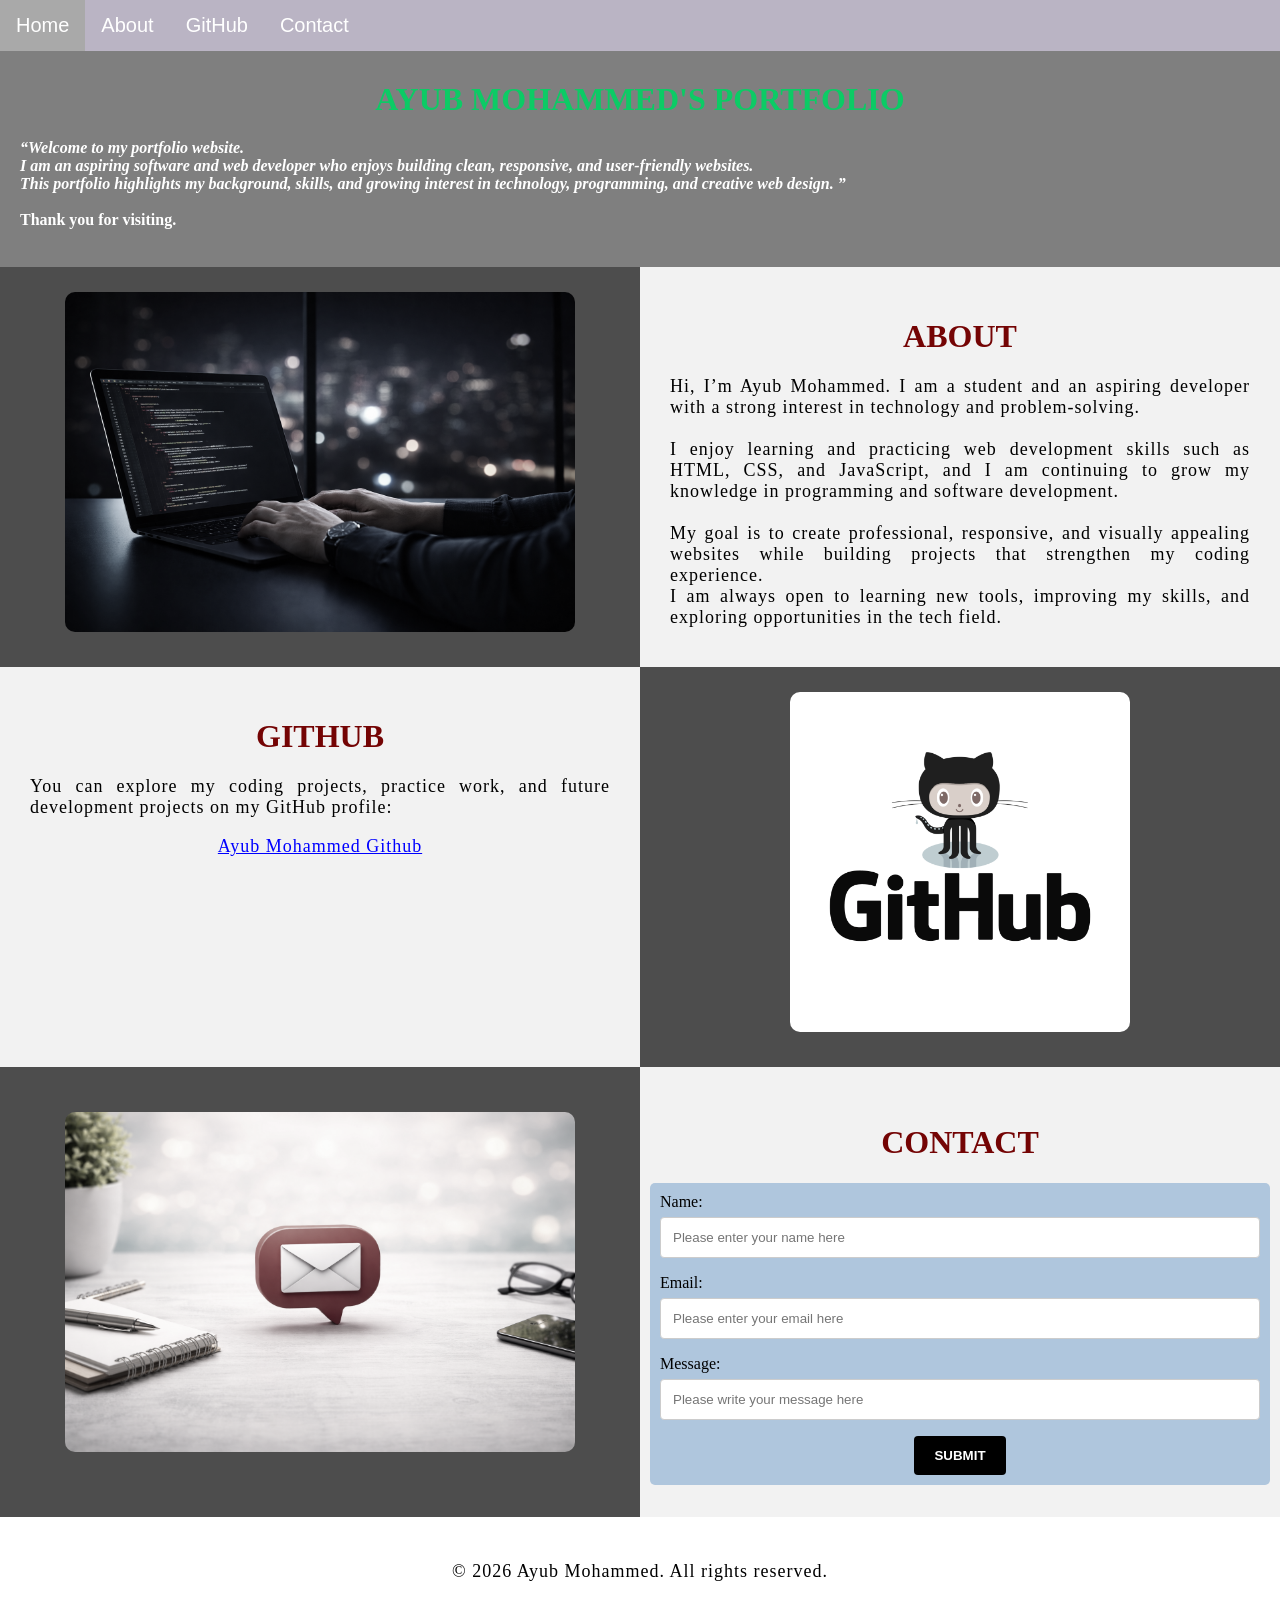
==== Student_Portfolio/index.html @ f9e526b7 "Final Assignment" ====
<!DOCTYPE html>
<html>
<!--Head-->

<head>
    <meta charset="UTF-8">
    <meta name="viewport" content="width=device-width" />
    <title>Ayub Mohammed</title>
    <link rel="stylesheet" type="text/css" href="stylesheet/portfolio.css">
</head>

<!--Body-->

<body class="Background">

    <!--Navbar-->
    <div class="Navbar">
        <a class="active" href="#Home">Home</a>
        <a href="#About">About</a>
        <a href="#GitHub">GitHub</a>
        <a href="#Contact">Contact</a>
    </div>

    <!--Breaks inserted to add space between navbar and the first heading-->
    <br>
    <br>

    <!--Background video-->
    <div id="Home">
        <video autoplay muted loop id="Typing_Video">
            <source src="images/video/Typing.mp4" type="video/mp4">
            <!--Display message if video fails to run-->
            Your browser does not support HTML5 video.
        </video>
    </div>

    <!--Video text-->
    <div class="Video_Text">
        <h1 class="white-text">Ayub Mohammed's Portfolio</h1>
        <strong>
            <p class="center"></p>

            <q>Welcome to my portfolio website.
                <br>I am an aspiring software and web developer who enjoys building clean, responsive, and user-friendly
                websites.
                <br>This portfolio highlights my background, skills, and growing interest in technology, programming,
                and creative web design.
            </q>
            <br> <br> Thank you for visiting.
            </p>
        </strong>
    </div>

    <!--About section-->
    <div class="Row" id="About">
        <!--Left column-->
        <div class="Column_2">
            <img src="images/soft_developer.png" alt="Replace with your own image and description">
        </div>
        <!--Right column-->
        <div class="Column_1">
            <h1>About</h1>
            <p>
                Hi, I’m Ayub Mohammed. I am a student and an aspiring developer with a strong interest in technology and
                problem-solving.
                <br>
                <br>I enjoy learning and practicing web development skills such as HTML, CSS, and JavaScript, and I am
                continuing to grow my knowledge in programming and software development.
                <br>
                <br>My goal is to create professional, responsive, and visually appealing websites while building
                projects that strengthen my coding experience.
                <br>
                I am always open to learning new tools, improving my skills, and exploring opportunities in the tech
                field.

            </p>
        </div>
    </div>

    <!--GitHub section-->
    <div class="Row" id="GitHub">
        <!--Left column-->
        <div class="Column_1">
            <h1>GitHub</h1>
            <p>
                You can explore my coding projects, practice work, and future development projects on my GitHub profile:
                <br>
            <p class="center"><a href="https://github.com/ayubmd09" target="_blank">Ayub Mohammed Github</a>
            </p>
            </p>
        </div>
        <!--Right column-->
        <div class="Column_2">
            <a href="https://github.com/the-tech-academy" target="_blank"><img src="images/GitHub.png"
                    alt="GitHub Logo"></a>
        </div>
    </div>

    <!--Contact section-->
    <div class="Row" id="Contact">
        <!--Contact image, left column-->
        <div class="Column_2 Column_tall">
            <img src="images/contact_image.png" alt="Contact_Image">
        </div>
        <!--Contact form, right column-->
        <div class="Column_1 Column_tall">
            <h1>Contact</h1>
            <!--This specifies where and how to send the form data; we are leaving it blank-->
            <form action="" method="POST">
                <!-- Here we are utilizing a 3rd party service to submit the contact form data, insert your formspree endpoint in the action attribute -->
                <label>Name:</label>
                <input type="text" placeholder="Please enter your name here">
                <label>Email:</label>
                <input type="text" id="Email" name="Email" placeholder="Please enter your email here">
                <label>Message:</label>
                <input type="text" id="Message" name="Message" placeholder="Please write your message here">
                <input type="submit" value="SUBMIT">
            </form>
        </div>
    </div>

    <!--Footer section-->
    <footer>
        <p>
        <p class="center">&copy 2026 Ayub Mohammed. All rights reserved.
            <br>
        </p>
    </footer>
</body>

</html>
---- Student_Portfolio/stylesheet/portfolio.css ----
/***** GENERAL STYLING *****/
/* Body */
body {
    margin: 0%
        /* This ensures our site displays all the way to the edge of the browser screen */
}

/* Heading 1 elements */
h1 {
    text-transform: uppercase;
    /* Capitalizing all h1 headings */
    font-family: "Bold Sans-Serifs", Optima;
    /* Sets the font family of all h1 headings */
    text-align: center;
    /* Centering all h1 elements */
    margin-top: 2%;
    /* Adds a small margin above h1 elements */
    color: #740404;
}

/* Heading 1 element hover effect */
h1:hover {
    filter: grayscale(20%);
    /*Adds a slightly gray filter to the h1 headings when hovered over */
    transform: scale(1.5);
    /* When the h1 elements are hovered over they increase in size by 1.1 */
    transition: transform 1s;
    /* This causes the transformation to last 1 second */
}

/* Styling for portfolio title text */
.white-text {
    color: #0ccb65;
    /* This is used to change the color of the portfolio title text */
}

/* Paragraph elements */
p {
    font-family: sans-serif Bold;
    text-align: justify;
    /* Justify text within paragraph elements */
    letter-spacing: 1px;
    /* This expands the text slightly */
    font-size: 18px;
    padding-left: 20px;
    /* Adds padding to the left of the paragraph element */
    padding-right: 20px;
    /* Adds padding to the right of the paragraph element */
}

/* Paragraph element hover effect */
p:hover {
    transition: transform 1s;
    /* This makes the transform effect last 1 second */
    transform: scale(1.01);
    /* This makes the paragraphs increase slightly in size when hovered over */
}

/* Center class - this applies to all elements with the class "center" */
.center {
    text-align: center;
    /* This center aligns the text */
}

/* Center class hover effect - This only affects the quote, github link, and footer */
.center:hover {
    transition: transform 3s;
    /* This makes the transform effect last 2 seconds */
    transform: scale(1.1);
    /* This makes the elements with class "center" increase in size by 1.1 when hovered over */
}

/* Anchor elements */
a {
    color: blue;
    /* This ensures all links are blue */
}

/* Quotation elements */
q {
    font-style: italic;
    /* This makes the quote italicized */
}

/* Image elements */
img {
    filter: grayscale(75%);
    /* This rids our pictures of 75% of their color */
    border-radius: 10px;
    /* Gives all images slightly rounded corners */
    max-width: 100%;
    /* Ensures all images stay within the width of their container */
    height: 340px;
    /* Sets the height of all images */
    display: block;
    /* By specifying block display we can ensure our images are able to be centered */
    margin-left: auto;
    /* In combination with "margin-right: auto" this centers all images */
    margin-right: auto;
}

/* Image element hover effects */
img:hover {
    filter: grayscale(5%);
    /* Brings back most of the image's color when hovered over */
    transition: transform 2s;
    /* Transition lasts 1 second */
    transform: scale(1.1);
    /* Image is increased slightly when hovered over */
}

/* The @media rule is used in media queries to apply different styles for different media/types of devices */
/* On screens 576px and smaller the images will be 100px tall and centered vertically in the column */
@media screen and (max-width: 576px) {
    img {
        height: 100px;
        margin-top: 150px;
    }
}

/* Styling for footer element */
footer {
    padding: 2%;
    /* This gives the footer padding that is equal to 2% of the width of the element's area */
    background-color: white;
}

/***** END OF GENERAL STYLING *****/

/***** NAVBAR STYLING *****/
.Navbar {
    overflow: hidden;
    /* This ensures that any content that overflows beyond the boundary of our nav bar is not displayed */
    background-color: rgb(186, 180, 196);
    /* This colors the navbar black */
    position: fixed;
    /* This keeps the navbar at the top of the screen as we scroll */
    top: 0;
    /* This ensures no space is displayed above the navbar */
    width: 100%;
    /* This makes the navbar span the entire width of the page */
    z-index: 1;
    /* This ensures other elements don't display over the navbar */
    -webkit-animation: moveNav 5s;
    /* This applies the moveNav animation below for Safari 4.0 - 8.0 */
    animation: moveNav 5s;
    /* This applies the moveNav animation for all other browsers */
}

/* moveNav animation effect for moving the nav bar in from the left of the screen */
@keyframes moveNav {
    from {
        left: -100vw;
    }

    /* The navbar is starting off screen to the left */
    to {
        left: 0vw;
    }

    /* This moves the navbar into place on the screen */
}

/* Navbar links */
.Navbar a {
    float: left;
    /* This specifies that the text floats on the left on the navbar */
    display: block;
    /* This ensures that other text will be displayed on the same line or row, instead of a new line */
    color: rgb(255, 255, 255);
    /* This is the font color for text on our navbar */
    padding: 14px 16px;
    /* This adds padding around our text */
    text-decoration: none;
    /* This gets rid of the underlines under the text on our navbar */
    font-family: sans-serif, Helvetica;
    /* This specifies the font family for text on our navbar */
    font-size: 20px;
    /* This specifies the font size for text on our navbar */
    text-align: center;
    /* This centers the text within its container */
    position: relative;
    /* This sets the text relative to its normal positioning, allowing us to use the animation below */
    -webkit-animation: moveNavText 5.75s;
    /* Animation for Safari 4.0 - 8.0 */
    animation: moveNavText 5.75s;
    /* Applies the moveNavText animation for 5.75s */
}

/* moveNavText animation effect for moving the navbar text from above the view to the navbar */
@keyframes moveNavText {
    from {
        top: -100vw;
    }

    /* This sets the navbar text 100% above the viewport */
    to {
        top: 0vw;
    }

    /* This lowers the navbar text onto the navbar */
}

/* Screens 576px and smaller will display navbar links equally distributed */
@media screen and (max-width: 576px) {
    .Navbar a {
        width: 25%;
        /* This makes each link take up 1/4 of the navbar */
        font-size: 12px;
    }
}

/* Navbar hover effects */
.Navbar a:hover {
    background-color: #f4f4f4;
    /* Defines the background color that will display when you hover over the link */
    color: black;
    /* This defines the font color that will display when navbar a elements are hovered over */
    font-weight: bold;
    /* This makes the text on the navbar bold when hovered over */
}

/* Navbar home button */
.Navbar a.active {
    /* This targets the a element on the navbar with the "active" class */
    background-color: darkgray;
}

/***** END OF NAVBAR STYLING *****/

/***** VIDEO STYLING *****/
/* Formatting for background video */
#Typing_Video {
    position: fixed;
    /* This fixes the video to the page */
    right: 0;
    /* This ensures there is no space between the edge of the video and the edge of the page */
    bottom: 0;
    /* This ensures no space between the bottom of the video and the bottom of the page */
    min-width: 100%;
    /* This ensures the video is displayed across the full width of the page */
    z-index: -1;
    /* This places the video behind the other elements on the page */
}

/* Screens that are 576px and smaller will not display the background video */
@media screen and (max-width: 576px) {
    #Typing_Video {
        display: none;
    }
}

/* Texts over the video */
.Video_Text {
    background: rgba(0, 0, 0, 0.5);
    /* This provides a semi-transparent background for the text to sit over */
    color: white;
    /* Makes the font color white */
    width: 100%;
    /* Ensures the video-text container fills the width of the video */
    padding: 20px;
    /* This adds padding around the video-text container so that the background goes slightly beyond the text */
    position: relative;
    /* This sets the text relative to its normal positioning, allowing us to use the animation below */
    -webkit-animation: moveVideoText 5.75s;
    animation: moveVideoText 5.75s;
}

/* This animation effect causes the overlay video text to move up from the bottom of the page upon page load */
@keyframes moveVideoText {
    from {
        top: -100vw;
    }

    /* This sets the position of the video text to above the viewport */
    to {
        top: 0vw;
    }

    /* This moves the video text to the normal positioning on the viewport */
}

/***** END OF VIDEO STYLING *****/

/***** TABLE STYLING -  this section covers the styling of the columns and rows within the table *****/
* {
    /* The asterisk is a universal selector that applies this effect to all elements on the page */
    box-sizing: border-box;
    /* This creates a box with a border within which we will place most of our text */
}

.Column_1 {
    float: left;
    width: 50%;
    /* This ensures the column takes up half of the page width */
    padding: 10px;
    padding-top: 3%;
    /* This ensures there is space between the top of the column and our headings */
    height: 400px;
    /* This sets the height of the column to 400px -  this may need to be adjusted depending on the text you enter */
    background-color: #f2f2f2;
    /* Sets the background color of the columns with class Column_1 */
}

/* Screens 576px and smaller will display a scroll bar if the text overflows the column height */
@media screen and (max-width: 576px) {
    .Column_1 {
        overflow: auto;
    }
}

.Column_2 {
    float: left;
    width: 50%;
    padding: 10px;
    padding-top: 1.9%;
    height: 400px;
    background-color: #4d4d4d;
}

/* This class is applied to the columns in the final row, overriding the height and padding to provide more room for the contact form  while keeping the rest of the formatting from Column_1 or Column_2 */
.Column_tall {
    padding-top: 3.5%;
    height: 450px;
}

/* This inserts something after the content of selected elements (in this case the elements with class "Row") */
.Row:after {
    content: "";
    /* By leaving this blank, we are allowing the footer (covered lower down) to be displayed - removing it makes the footer overwrite a column */
    display: table;
    /* The display property specifies the type of display behavior; the table value tells the browser to treat the element as a table */
    clear: both;
    /* This clears any other elements from floating on the left or the right of an element */
}

/***** END OF TABLE STYLING *****/

/***** CONTACT FORM STYLING *****/
/* input[type=text] targets all text input sections of the contact form */
input[type=text] {
    width: 100%;
    /* Each input box covers the full width of the container */
    padding: 12px;
    /* Adds padding within the text box */
    border: 1px solid #ccc;
    /* Setting a solid border and its color */
    border-radius: 4px;
    /* Slightly rounds the corners of the text box border */
    box-sizing: border-box;
    /* This creates a box with a border around the contact form input boxes */
    margin-top: 6px;
    /* Adds a margin to the top of the text box */
    margin-bottom: 16px;
    /* Adds a margin to the bottom of the text box */
    resize: vertical;
    /* This allows the user to resize the text boxes vertically */
    font-family: Arial, Helvetica, sans-serif Bold;
}

/* Hover effects for input boxes */
input[type=text]:hover {
    box-shadow: 0 0 5px #00004d inset;
    /* This creates a blue shadow in the text box when hovered over by the user */
}

/* Submit button */
input[type=submit] {
    background-color: black;
    /* Sets the background color of the submit button to black */
    color: white;
    /* Sets the font color of the Submit button to white */
    font-weight: bold;
    /* Makes the font of the submit button bold */
    padding: 12px 20px;
    /* Adds padding to the submit button */
    border: none;
    /* Removes the border from the submit button */
    border-radius: 4px;
    /* Gives the submit button the same rounded corners as the text boxes */
    cursor: pointer;
    /* Changes the cursor to pointer when over the submit button */
    display: block;
    /* Allows the submit button to be centered */
    margin-left: auto;
    /* In combination with "margin-right: auto" this will center the submit button */
    margin-right: auto;
    font-family: Arial, Helvetica, sans-serif Bold;
}

/* Hover effect for submit button */
input[type=submit]:hover {
    background-color: white;
    /* Turns the background of the submit button white when the user hovers over it */
    color: black;
    /* Turns the font black when hovered over */
    transform: scale(1.2);
    /* Makes the button increase 1.5 times in size */
    transition: transform 1.5s;
    /* Makes the transform effect last 1.5 seconds */
}

/* Form element */
form {
    border-radius: 5px;
    /* Rounds the corners of the contact form */
    background-color: #afc6dd;
    padding: 10px;
    /* Adds padding to the contact form */
    font-family: "Trebuchet MS", Optima;
}

/***** END OF CONTACT FORM STYLING *****/
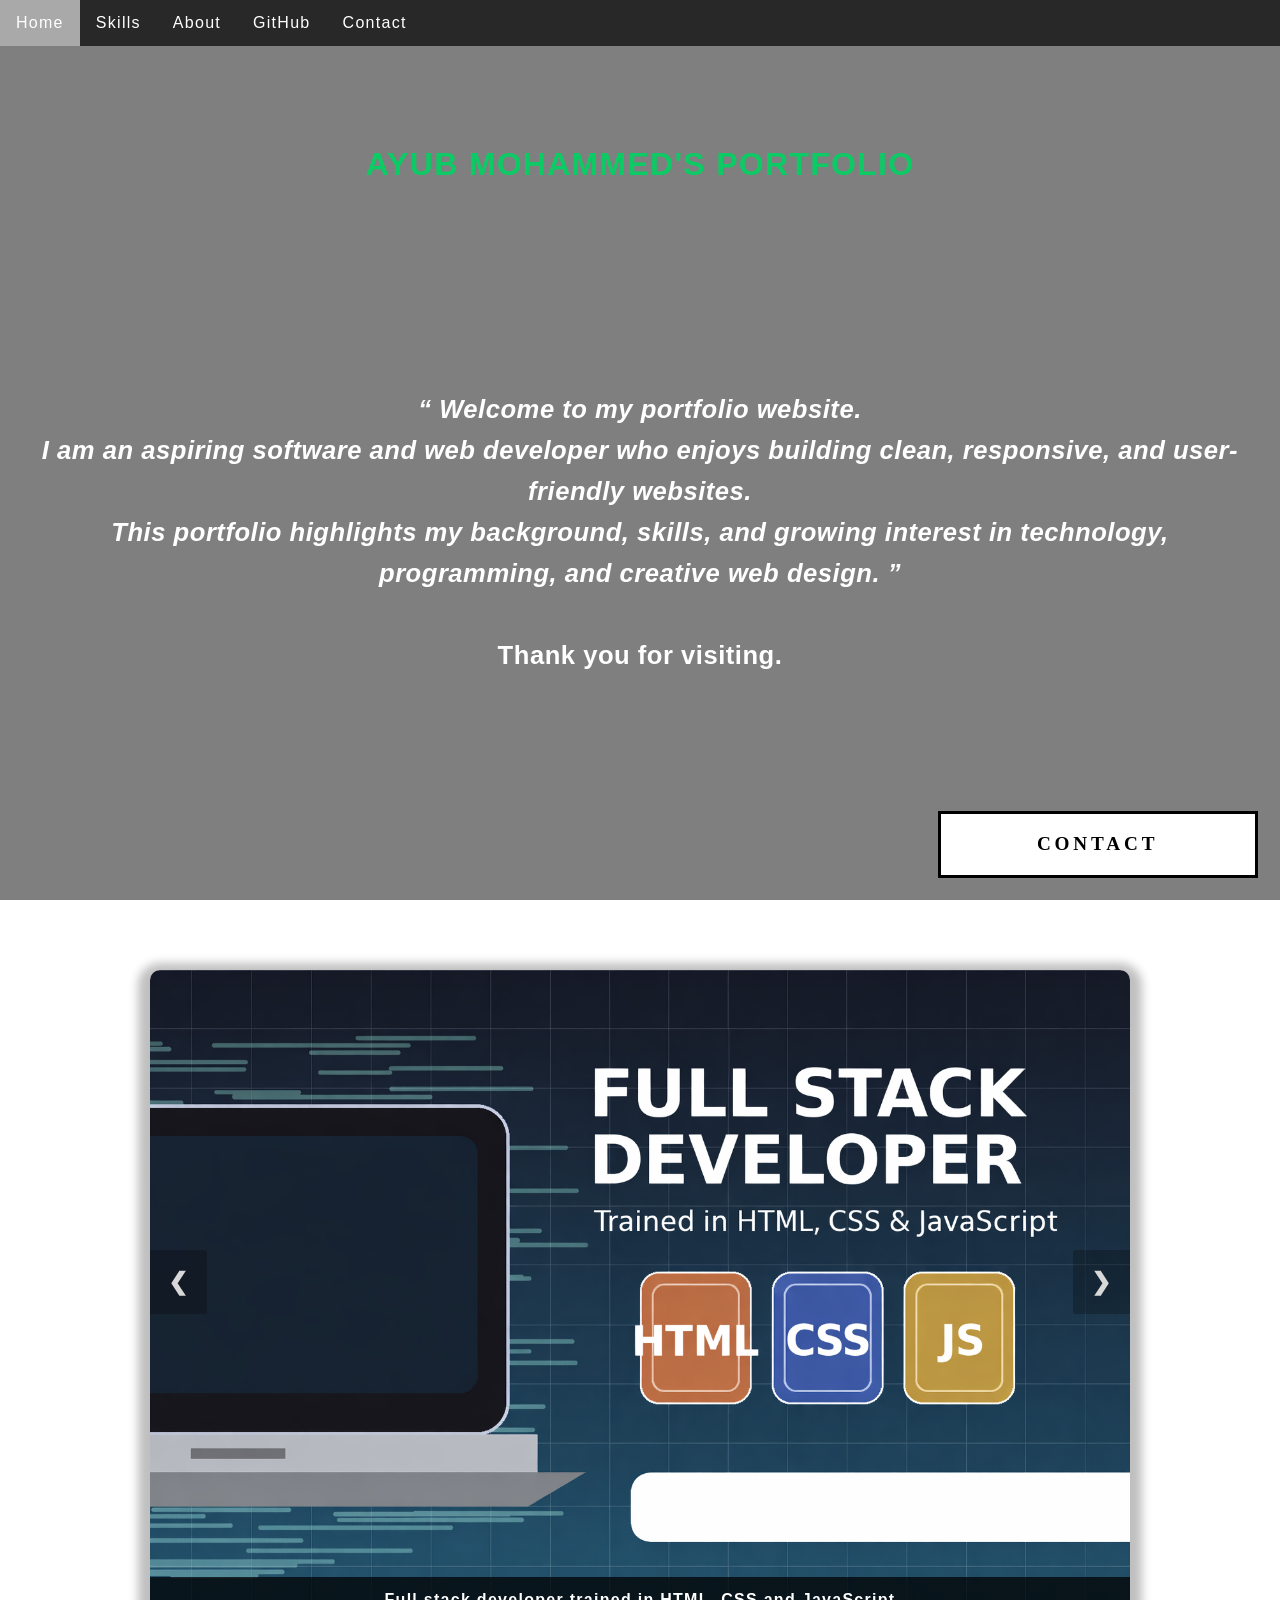
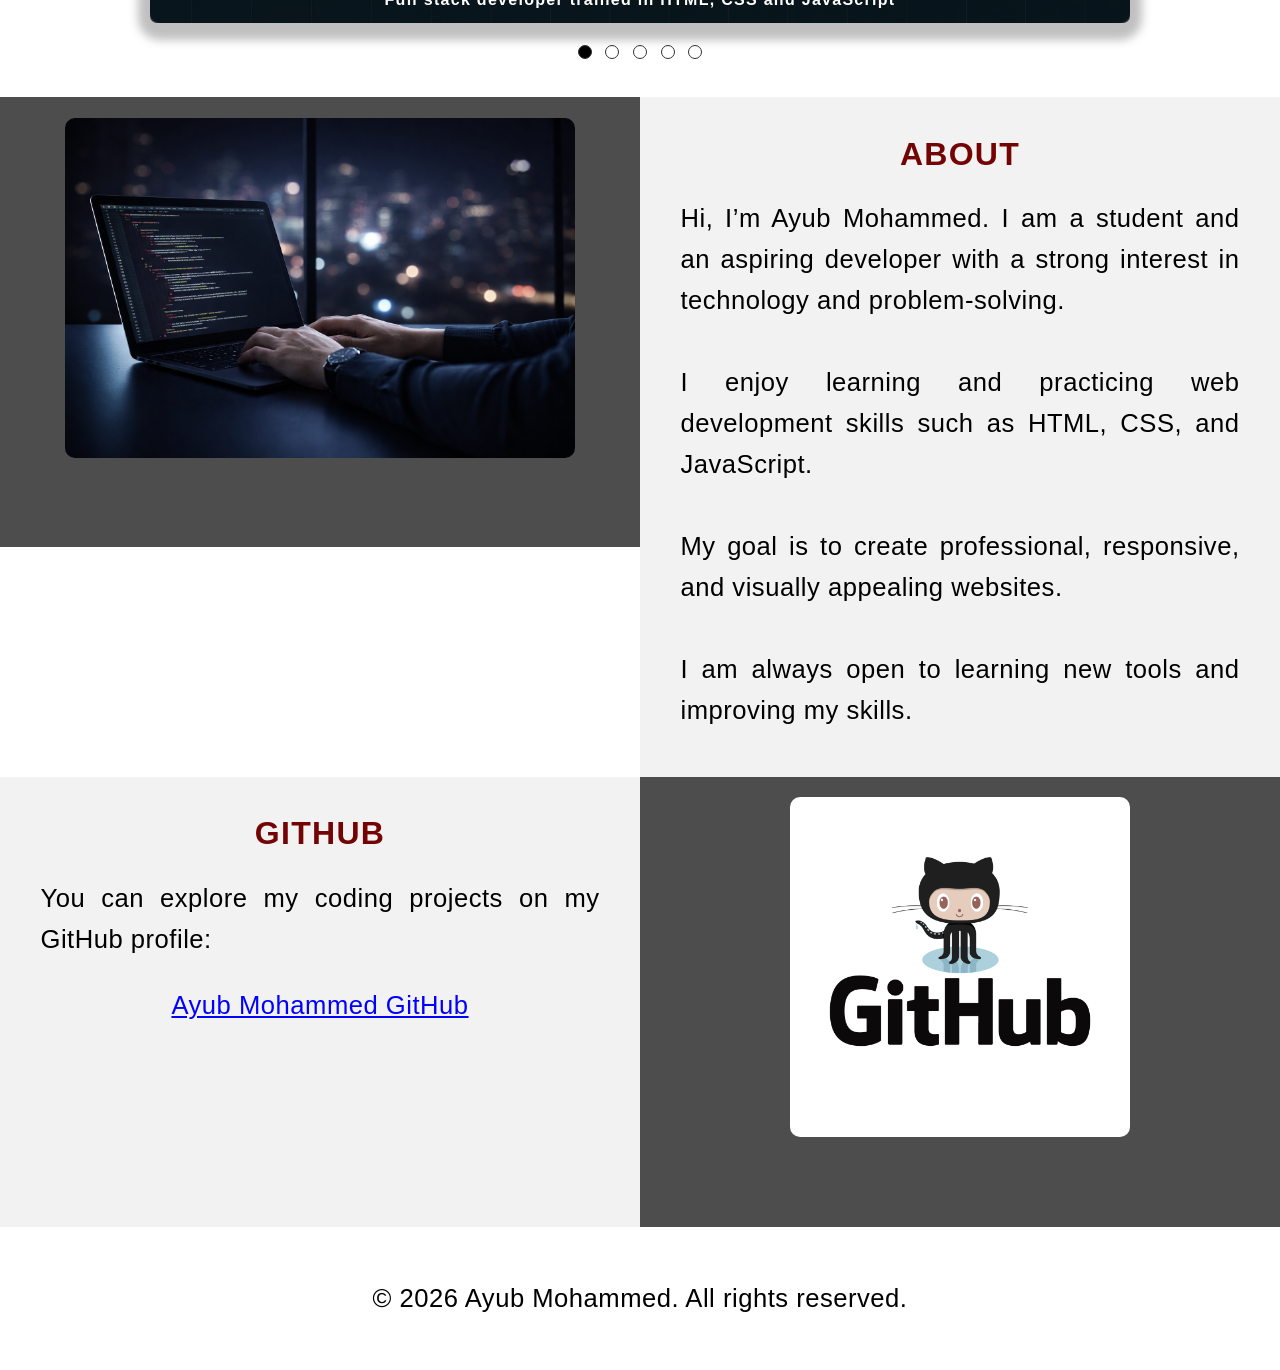
==== commit dfae6c2c: "Portfolio Website Submission Assignment" ====
--- a/Student_Portfolio/index.html
+++ b/Student_Portfolio/index.html
@@ -1,131 +1,200 @@
-<!DOCTYPE html>
-<html>
-<!--Head-->
+<!DOCTYPE html> 
+<html lang="en"> 
 
 <head>
-    <meta charset="UTF-8">
-    <meta name="viewport" content="width=device-width" />
-    <title>Ayub Mohammed</title>
-    <link rel="stylesheet" type="text/css" href="stylesheet/portfolio.css">
+    <meta charset="UTF-8"> 
+    <meta name="viewport" content="width=device-width, initial-scale=1.0"> 
+    <title>Ayub Mohammed</title> 
+
+    <!-- Link to external CSS file -->
+    <link rel="stylesheet" type="text/css" href="css/portfolio.css">
 </head>
 
-<!--Body-->
-
-<body class="Background">
-
-    <!--Navbar-->
+<!-- Body with background styling and fade-out animation -->
+<body class="Background fade-out">
+
+    <!-- ================= NAVIGATION BAR ================= -->
     <div class="Navbar">
+        <!-- Navigation links -->
         <a class="active" href="#Home">Home</a>
+        <a href="#Slideshow">Skills</a>
         <a href="#About">About</a>
         <a href="#GitHub">GitHub</a>
-        <a href="#Contact">Contact</a>
-    </div>
-
-    <!--Breaks inserted to add space between navbar and the first heading-->
-    <br>
-    <br>
-
-    <!--Background video-->
+
+        <!-- Contact button (single click opens form, double click closes) -->
+        <a onclick="openForm()" ondblclick="closeForm()" class="contact">Contact</a>
+    </div>
+
+    <!-- ================= HOME SECTION WITH VIDEO ================= -->
     <div id="Home">
+        <!-- Background video -->
         <video autoplay muted loop id="Typing_Video">
             <source src="images/video/Typing.mp4" type="video/mp4">
-            <!--Display message if video fails to run-->
+            <!-- Fallback text if video not supported -->
             Your browser does not support HTML5 video.
         </video>
     </div>
 
-    <!--Video text-->
+    <!-- ================= TEXT OVER VIDEO ================= -->
     <div class="Video_Text">
         <h1 class="white-text">Ayub Mohammed's Portfolio</h1>
         <strong>
-            <p class="center"></p>
-
-            <q>Welcome to my portfolio website.
-                <br>I am an aspiring software and web developer who enjoys building clean, responsive, and user-friendly
-                websites.
-                <br>This portfolio highlights my background, skills, and growing interest in technology, programming,
-                and creative web design.
-            </q>
-            <br> <br> Thank you for visiting.
+            <p class="center quote">
+                <q>
+                    Welcome to my portfolio website.
+                    <br>I am an aspiring software and web developer who enjoys building clean, responsive, and user-friendly websites.
+                    <br>This portfolio highlights my background, skills, and growing interest in technology, programming, and creative web design.
+                </q>
+                <br><br>Thank you for visiting.
             </p>
         </strong>
     </div>
 
-    <!--About section-->
+    <!-- ================= SLIDESHOW SECTION ================= -->
+    <section id="Slideshow">
+        <div id="Slideshow_Background">
+            <div id="Slideshow_Container">
+
+                <!-- Slide 1 -->
+                <div class="mySlides fade">
+                    <img class="Slideshow_Images" src="images/slide_fullstack.png"
+                        alt="Full stack developer trained in HTML, CSS and JavaScript">
+                    <div class="text">Full stack developer trained in HTML, CSS and JavaScript</div>
+                </div>
+
+                <!-- Slide 2 -->
+                <div class="mySlides fade">
+                    <img class="Slideshow_Images" src="images/slide_python.png" alt="Python development banner">
+                    <div class="text">Python</div>
+                </div>
+
+                <!-- Slide 3 -->
+                <div class="mySlides fade">
+                    <img class="Slideshow_Images" src="images/slide_csharp.png"
+                        alt="C Sharp, .NET Framework, ASP.NET and MVC banner">
+                    <div class="text">Trained in C#, .NET Framework, ASP.NET, MVC</div>
+                </div>
+
+                <!-- Slide 4 -->
+                <div class="mySlides fade">
+                    <img class="Slideshow_Images" src="images/slide_sql.png" alt="SQL database banner">
+                    <div class="text">Experience in SQL</div>
+                </div>
+
+                <!-- Slide 5 (Contact Slide) -->
+                <div class="mySlides fade">
+                    <img class="Slideshow_Images" src="images/contact_image.png" alt="Contact me now banner">
+                    
+                    <!-- Clicking this text opens contact form -->
+                    <div class="text">
+                        <a class="white-text contact" onclick="openForm()">Contact me now!</a>
+                    </div>
+                </div>
+
+                <!-- Navigation arrows for slideshow -->
+                <a class="Previous" onclick="plusSlides(-1)">&#10094;</a>
+                <a class="Next" onclick="plusSlides(1)">&#10095;</a>
+            </div>
+
+            <!-- Dots navigation -->
+            <div class="dots-wrap">
+                <span class="dot" onclick="currentSlide(1)"></span>
+                <span class="dot" onclick="currentSlide(2)"></span>
+                <span class="dot" onclick="currentSlide(3)"></span>
+                <span class="dot" onclick="currentSlide(4)"></span>
+                <span class="dot" onclick="currentSlide(5)"></span>
+            </div>
+        </div>
+    </section>
+
+    <!-- ================= ABOUT SECTION ================= -->
     <div class="Row" id="About">
-        <!--Left column-->
+        <!-- Image column -->
         <div class="Column_2">
-            <img src="images/soft_developer.png" alt="Replace with your own image and description">
-        </div>
-        <!--Right column-->
+            <img src="images/soft_developer.png" alt="Software developer illustration">
+        </div>
+
+        <!-- Text column -->
         <div class="Column_1">
             <h1>About</h1>
             <p>
-                Hi, I’m Ayub Mohammed. I am a student and an aspiring developer with a strong interest in technology and
-                problem-solving.
-                <br>
-                <br>I enjoy learning and practicing web development skills such as HTML, CSS, and JavaScript, and I am
-                continuing to grow my knowledge in programming and software development.
-                <br>
-                <br>My goal is to create professional, responsive, and visually appealing websites while building
-                projects that strengthen my coding experience.
-                <br>
-                I am always open to learning new tools, improving my skills, and exploring opportunities in the tech
-                field.
-
-            </p>
-        </div>
-    </div>
-
-    <!--GitHub section-->
+                Hi, I’m Ayub Mohammed. I am a student and an aspiring developer with a strong interest in technology and problem-solving.
+                <br><br>I enjoy learning and practicing web development skills such as HTML, CSS, and JavaScript.
+                <br><br>My goal is to create professional, responsive, and visually appealing websites.
+                <br><br>I am always open to learning new tools and improving my skills.
+            </p>
+        </div>
+    </div>
+
+    <!-- ================= GITHUB SECTION ================= -->
     <div class="Row" id="GitHub">
-        <!--Left column-->
         <div class="Column_1">
             <h1>GitHub</h1>
             <p>
-                You can explore my coding projects, practice work, and future development projects on my GitHub profile:
-                <br>
-            <p class="center"><a href="https://github.com/ayubmd09" target="_blank">Ayub Mohammed Github</a>
-            </p>
-            </p>
-        </div>
-        <!--Right column-->
+                You can explore my coding projects on my GitHub profile:
+            </p>
+
+            <!-- GitHub link -->
+            <p class="center">
+                <a href="https://github.com/ayubmd09" target="_blank">
+                    Ayub Mohammed GitHub
+                </a>
+            </p>
+        </div>
+
+        <!-- GitHub image -->
         <div class="Column_2">
-            <a href="https://github.com/the-tech-academy" target="_blank"><img src="images/GitHub.png"
-                    alt="GitHub Logo"></a>
-        </div>
-    </div>
-
-    <!--Contact section-->
-    <div class="Row" id="Contact">
-        <!--Contact image, left column-->
-        <div class="Column_2 Column_tall">
-            <img src="images/contact_image.png" alt="Contact_Image">
-        </div>
-        <!--Contact form, right column-->
-        <div class="Column_1 Column_tall">
-            <h1>Contact</h1>
-            <!--This specifies where and how to send the form data; we are leaving it blank-->
-            <form action="" method="POST">
-                <!-- Here we are utilizing a 3rd party service to submit the contact form data, insert your formspree endpoint in the action attribute -->
-                <label>Name:</label>
-                <input type="text" placeholder="Please enter your name here">
-                <label>Email:</label>
-                <input type="text" id="Email" name="Email" placeholder="Please enter your email here">
-                <label>Message:</label>
-                <input type="text" id="Message" name="Message" placeholder="Please write your message here">
-                <input type="submit" value="SUBMIT">
+            <a href="https://github.com/ayubmd09" target="_blank">
+                <img src="images/GitHub.png" alt="GitHub Logo">
+            </a>
+        </div>
+    </div>
+
+    <!-- ================= CONTACT FORM ================= -->
+    <div id="Contact">
+
+        <!-- Button to open form -->
+        <button onclick="openForm()" class="Pop_Up_Button">CONTACT</button>
+
+        <!-- Popup form container -->
+        <div class="form-popup" id="myForm" ondblclick="closeForm()">
+
+            <!-- Form using Formspree service -->
+            <form action="https://formspree.io/info@learncodinganywhere.com"
+                method="POST" class="form-container">
+
+                <h1>Contact</h1>
+
+                <!-- Name input -->
+                <label for="name"><b>Name</b></label>
+                <input type="text" placeholder="Type your name here" name="name" required>
+
+                <!-- Phone input -->
+                <label for="phone"><b>Phone</b></label>
+                <input type="text" placeholder="Type your phone number here" name="phone">
+
+                <!-- Email input -->
+                <label for="email"><b>Email</b></label>
+                <input type="text" placeholder="Type your email address here" name="email" required>
+
+                <!-- Message input -->
+                <label for="message"><b>Message</b></label>
+                <input type="text" placeholder="Type your message here" name="message">
+
+                <!-- Submit and close buttons -->
+                <button type="submit" class="btn">SUBMIT</button>
+                <button type="button" class="btn cancel" onclick="closeForm()">CLOSE</button>
             </form>
         </div>
     </div>
 
-    <!--Footer section-->
+    <!-- ================= FOOTER ================= -->
     <footer>
-        <p>
-        <p class="center">&copy 2026 Ayub Mohammed. All rights reserved.
-            <br>
-        </p>
+        <p class="center">&copy; 2026 Ayub Mohammed. All rights reserved.</p>
     </footer>
+
+    <!-- Link to external JavaScript file -->
+    <script src="js/portfolio.js"></script>
+
 </body>
-
 </html>
--- a/Student_Portfolio/css/portfolio.css
+++ b/Student_Portfolio/css/portfolio.css
@@ -0,0 +1,518 @@
+/***** GENERAL STYLING *****/
+/* Enables smooth scrolling when clicking links */
+html {
+    scroll-behavior: smooth;
+}
+
+/* Applies box-sizing to all elements (better layout control) */
+* {
+    box-sizing: border-box;
+}
+
+/* Main body styling */
+body {
+    margin: 0;
+    opacity: 1;
+    transition: 2s opacity;
+    letter-spacing: 0.1vw;
+    font-family: Arial, Helvetica, sans-serif;
+    overflow-x: hidden;
+    background-color: #ffffff;
+	user-select: none;
+}
+
+/* Fade-out animation effect */
+body.fade-out {
+    opacity: 0.1;
+}
+
+/* Heading styling */
+h1 {
+    text-transform: uppercase;
+    font-family: "Trebuchet MS", Optima, sans-serif;
+    text-align: center;
+    margin-top: 3%;
+    color: #740404;
+}
+
+/* Hover effect on headings */
+h1:hover {
+    filter: grayscale(5%);
+    transform: scale(1.06);
+    transition: transform 1s;
+}
+
+.white-text {
+    color: #0ccb65;
+	padding-top: 10vh;
+}
+
+/* Paragraph styling */
+p {
+    font-family: Arial, Helvetica, sans-serif;
+    text-align: justify;
+    letter-spacing: 0.04vw;
+    font-size: 1.1rem;
+    line-height: 1.6;
+    padding-left: 20px;
+    padding-right: 20px;
+}
+
+p:hover {
+    transition: transform 1s;
+    transform: scale(1.01);
+}
+
+/* Center alignment helper class */
+.center {
+    text-align: center;
+}
+
+/* Hover effect for centered elements */
+.center:hover {
+    transition: transform 2s;
+    transform: scale(1.05);
+}
+
+a {
+    color: blue;
+    cursor: pointer;
+}
+
+/* Quote styling */
+q {
+    font-style: italic;
+}
+
+/* Image styling */
+img {
+    filter: grayscale(35%);
+    border-radius: 10px;
+    max-width: 100%;
+    height: 340px;
+    object-fit: cover;
+    display: block;
+    margin: auto auto auto auto;
+}
+
+/* Image hover effect */
+img:hover {
+    filter: grayscale(5%);
+    transition: transform 1s;
+    transform: scale(1.03);
+}
+
+footer {
+    padding: 2%;
+    background-color: white;
+}
+
+.quote {
+    padding-top: 20vh;
+}
+
+.dots-wrap {
+    text-align: center;
+    padding-top: 18px;
+}
+
+/***** NAVBAR STYLING *****/
+/* Navbar container */
+.Navbar {
+    overflow: hidden;
+    background-color: rgb(40, 40, 40);
+    position: fixed;
+    top: 0;
+    width: 100%;
+    z-index: 1;
+	-webkit-animation: moveNav 5s;
+    animation: moveNav 5s;
+}
+
+/* Navbar slide-in animation */
+@keyframes moveNav {
+    from { left: -100vw; }
+    to { left: 0vw; }
+}
+
+/* Navbar links */
+.Navbar a {
+    float: left;
+    display: block;
+    color: white;
+    padding: 14px 16px;
+    text-decoration: none;
+    font-family: Arial, Helvetica, sans-serif;
+    font-size: 1rem;
+    text-align: center;
+	position: relative;
+	-webkit-animation: moveNavText 5.75s;
+	animation: moveNavText 5.75s;
+}
+
+/* Hover effect for navbar links */
+.Navbar a:hover {
+    background-color: #f4f4f4;
+    color: black;
+	cursor: pointer;
+    transition: 0.5s ease-in;
+}
+
+.Navbar a.active {
+    background-color: darkgray;
+}
+
+/***** VIDEO STYLING *****/
+/* Background video */
+#Typing_Video {
+    position: fixed;
+    right: 0;
+    bottom: 0;
+    min-width: 100%;
+    min-height: 100%;
+    z-index: -1;
+}
+
+.Video_Text {
+    background: rgba(0, 0, 0, 0.5);
+    color: white;
+    width: 100%;
+    height: 100vh;
+    padding-top: 2vh;
+    position: relative;
+	-webkit-animation: moveVideoText 5.75s;
+    animation: moveVideoText 1.2s;
+}
+
+/* Animation for video text */
+@keyframes moveVideoText {
+    from { top: -100vw; }
+    to { top: 0; }
+}
+
+/***** SLIDESHOW STYLING *****/
+
+/* Slideshow background */
+#Slideshow_Background {
+    background: rgba(255, 255, 255, 0.45);
+    padding: 40px 0 30px;
+}
+
+/* Hide slides by default */
+.mySlides {
+    display: none;
+}
+
+/* Slideshow container */
+#Slideshow_Container {
+    width: min(980px, 90vw);
+	height: auto;
+    padding-top: 30px;
+    position: relative;
+    margin: auto;
+}
+
+#Slideshow_Container a {
+    text-decoration: none;
+}
+
+.Slideshow_Images {
+    vertical-align: middle;
+    height: auto;
+    box-shadow: 0 5px 10px 12px rgba(0, 0, 0, 0.25);
+    width: 100%;
+
+}
+
+.Previous,
+.Next {
+    cursor: pointer;
+    position: absolute;
+    top: 50%;
+    width: auto;
+    padding: 18px;
+    color: #d8d8d8;
+    font-weight: bold;
+    font-size: 24px;
+    border-radius: 0 3px 3px 0;
+    user-select: none;
+    transition: 0.6s ease;
+    transform: translateY(-50%);
+    background-color: rgba(0, 0, 0, 0.25);
+}
+
+.Next {
+    right: 0;
+    border-radius: 3px 0 0 3px;
+}
+
+.Previous:hover,
+.Next:hover {
+    background-color: rgba(0, 0, 0, 0.8);
+    color: white;
+}
+
+.text {
+    color: white;
+    padding: 14px;
+    position: absolute;
+    bottom: 0;
+    width: 100%;
+    text-align: center;
+    font-family: "Trebuchet MS", Arial, sans-serif;
+    font-size: 1rem;
+    background-color: rgba(0, 0, 0, 0.74);
+    font-weight: bold;
+    border-radius: 0 0 7px 7px;
+}
+
+.dot {
+    cursor: pointer;
+    height: 14px;
+    width: 14px;
+    margin: 4px;
+    background-color: white;
+    border-radius: 50%;
+    display: inline-block;
+    transition: background-color 0.6s ease;
+    border: 1px solid #333;
+}
+
+.active,
+.dot:hover {
+    background-color: black;
+}
+
+.fade {
+    animation-name: fade;
+    animation-duration: 1.5s;
+}
+
+@keyframes fade {
+    from { opacity: 0.4; }
+    to { opacity: 1; }
+}
+
+/***** ROW/COLUMN STYLING *****/
+.Column_1 {
+    float: left;
+    width: 50%;
+    padding: 1.6%;
+    min-height: 450px;
+    background-color: #f2f2f2;
+}
+
+.Column_2 {
+    float: left;
+    width: 50%;
+    padding: 1.6%;
+    min-height: 450px;
+    background-color: #4d4d4d;
+}
+
+.Column_Full {
+    width: 100%;
+    padding: 2.5% 3%;
+    min-height: 450px;
+    background-color: #f2f2f2;
+}
+
+.Contact_Only {
+    max-width: 1100px;
+    margin: 0 auto;
+}
+
+.Row:after {
+    content: "";
+    display: table;
+    clear: both;
+}
+
+/***** CONTACT FORM STYLING *****/
+
+.Pop_Up_Button {
+    position: fixed; /* The element is positioned relative to the viewport and stays in the same location no matter what */
+    bottom: 1.75vw; /* Positions the button slightly up from the bottom of the viewport */
+    right: 1.75vw; /* Positions the viewport slightly right from the side of the viewport */
+    width: 25vw; /* Sets the width relative to the viewport width */
+    background-color: white; /* Sets the background color of the button to white */
+    color: black; /* Sets the color of the button text to black */
+    border: solid black; /* This makes a solid black border around the button */
+    cursor: pointer; /* This changes the cursor when hovered over the button to a pointer */
+    -webkit-animation: movePopup 5s; /* Animation for 5 seconds for Safari 4.0-8.0 */
+    animation: movePopup 5s; /* Animation set for 5 seconds */
+}
+
+/* movePopup animation moves the button from off the right side of the screen to its fixed location on the viewport */
+@keyframes movePopup {
+    from {right: -40vw;} 
+    to {right: 1.75vw;}
+}
+
+@-webkit-keyframes movePopup {
+    from {right: -40vw;} 
+    to {right: 1.75vw;}
+}
+
+.form-popup {
+    z-index: 8; /* This z-index ensures the contact form shows above all other elements on the page */
+    display: none; /* Set the display to none, we will use JavaScript to show the contact form */
+    position: fixed; /* The form stays in the same location no matter what */
+    bottom: .5vw; /* Slightly up from the bottom of the viewport */
+    right: .5vw; /* Slightly in from the right side of the viewport */
+}
+
+/* Form styling */
+.form-container {
+    max-width: 49vw; /* Relative sizing of the form container - 49% of the viewport width */
+    padding: 1vw; /* Adds padding between the form-popup and the form-container */
+    background-color: white; 
+}
+
+/* Input fields */
+.form-container input[type=text] {
+    width: 100%; /* The input boxes completely fill the width of the form-container */
+    padding: .93vw; /* Adds padding to the input boxes */
+    margin: .6vw 0 .6vw 0; /* Adds space between the input boxes and the labels */
+    border: none; /* Removes the border from the input boxes */
+    background: Gainsboro; /* Sets the background color of the input boxes */
+    font-size: 1vw; /* Relative font sizing based on the width of the viewport */
+}
+
+/* General styling for all buttons */
+button {
+    font-family: "Trebuchet MS", Optima;
+    letter-spacing: .3vw; /* Adds slight spacing between the letters */
+    font-size: 1.5vw; /* Relative sizing of text */
+    font-weight: bold; 
+    padding: 1.5vw; /* Adds padding to the text in the button */
+    cursor: pointer; /* Changes the cursor to pointer over button elements */
+    width: 100%; /* Sets the width of the buttons to 100% of their containers */
+    height: auto; /* Allows the height to be resized depending on the content showing */
+}
+
+/* Hover effect for contact and submit buttons */
+button:hover, .form-container .btn:hover {
+    color: white; /* This makes the text in the buttons white when hovered over */
+    background-color: black; /* The background of the button changes to black when hovered over */
+    transition-duration: 1s; /* This makes the transition last 1 second */
+    -webkit-transition-duration: 1s; /* For Safari 4.0-8.0 */
+    border-color: silver; /* The border turns silver when the button is hovered over */
+}
+
+/* Submit button */
+.form-container .btn {
+    background-color: white; 
+    color: black;
+    border-color: black;
+    margin-bottom: 1vh; /* Adds space between the submit button and the close button */
+}
+
+/* Close button */
+.form-container .cancel {
+    background-color: black;
+    color: white;
+    border-color: gray;
+}
+
+/* Styling for close button on hover */
+.form-container .cancel:hover {
+    color: white;
+    background-color: darkred;
+    transition-duration: 1s;
+    -webkit-transition-duration: 1s;
+    border-color: black;
+}
+
+/***** RESPONSIVE STYLING *****/
+@media screen and (max-width: 527px) {
+    p {
+        font-size: 3.75vw;
+    }
+}
+
+@media screen and (min-width: 528px) and (max-width: 660px) {
+    p {
+        font-size: 3.5vw;
+    }
+}
+
+@media screen and (min-width: 661px) and (max-width: 799px) {
+    p {
+        font-size: 2.75vw;
+    }
+}
+
+@media screen and (min-width: 800px) and (max-width: 924px) {
+    p {
+        font-size: 2.5vw;
+    }
+}
+
+@media screen and (min-width: 925px) and (max-width: 1050px) {
+    p {
+        font-size: 2.25vw;
+    }
+}
+
+@media screen and (min-width: 1051px) and (max-width: 1310px) {
+    p {
+        font-size: 2vw;
+    } 
+}
+
+@media screen and (min-width: 1311px) and (max-width: 1535px) {
+    p {
+        font-size: 1.75vw;
+    }
+}
+
+@media screen and (min-width: 1536px) and (max-width: 2269px) {
+    p {
+        font-size: 1.5vw;
+    }
+}
+
+@media screen and (min-width: 2270px) {
+    p {
+        font-size: 1.35vw;
+    }
+}
+
+/*Media rule for navbar links for different screen sizes*/
+/* Screens 1080px and smaller will display navbar links equally distributed */
+@media screen and (max-width: 1080px) {
+    .Navbar a{
+        width: 20%; /* This sets each navbar link to 1/5 of the navbar */
+        font-size: 2.5vw;
+    }
+}
+
+/* Media rules to enlarge the font of the white text for smaller screens */
+@media screen and (max-width: 1080px) {
+    .quote{
+        font-size: 3.5vw;
+    }
+
+    .white-text {
+        font-size: 4.5vw;
+    }
+}
+
+/* Media rules to increase the size of the columns for larger screens */
+@media screen and (min-width: 1725px) {
+    .Column_1 {
+        height: 550px;
+    }
+    .Column_2 {
+        height: 550px;
+    }
+}
+
+
+/*Media rule to remove margin-top from h1 elements for extra large screens (so that the paragraph text fits in the column*/
+@media screen and (min-width: 2000px) {
+    h1{
+        margin-top: 0;
+    }
+}
